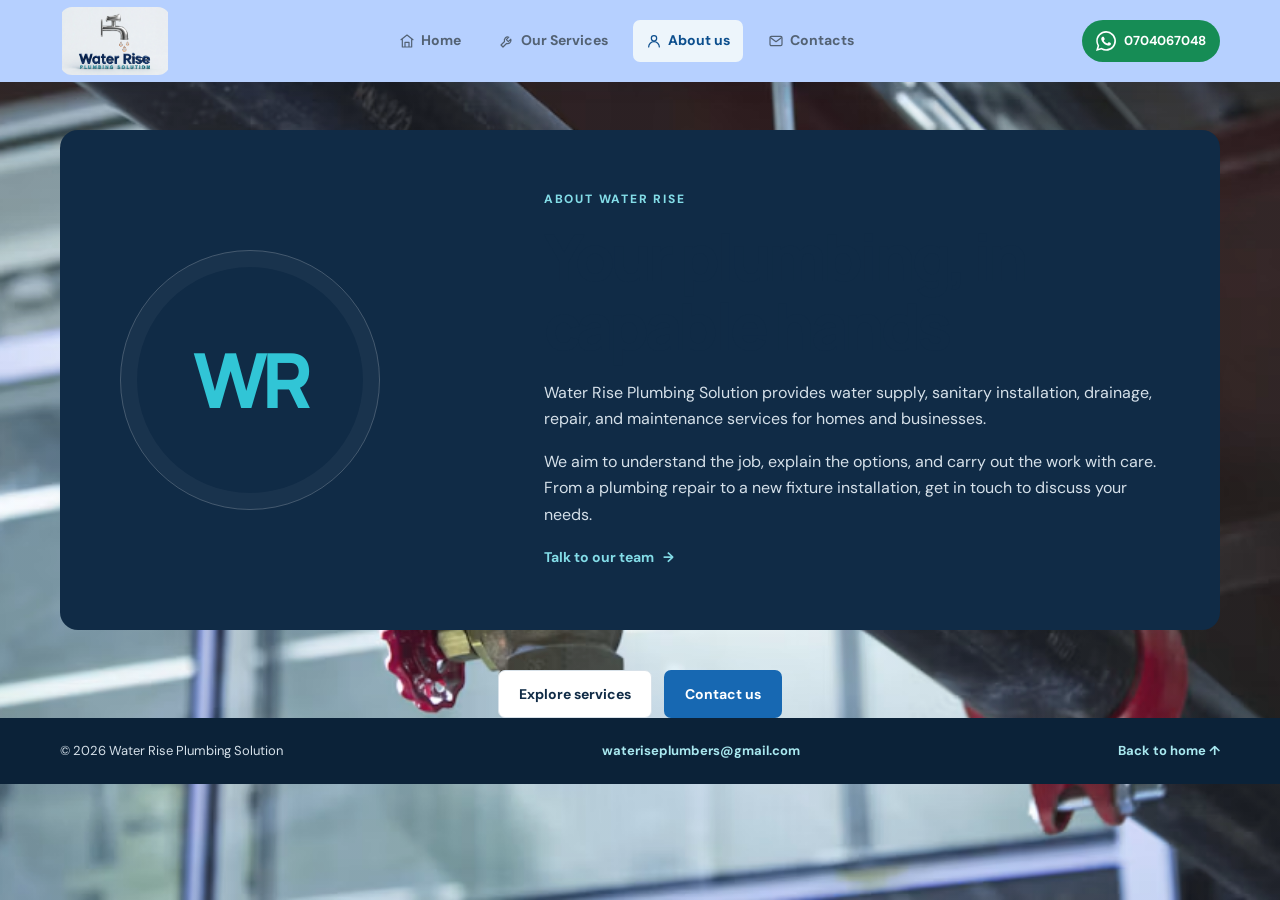
==== about.html @ 1c5c3721 "Add files via upload" ====
<!DOCTYPE html>
<html lang="en">
<head>
    <meta charset="UTF-8">
    <meta name="viewport" content="width=device-width, initial-scale=1.0">
    <meta name="description" content="Learn about Water Rise Plumbing Solution and our plumbing services.">
    <title>About Us | Water Rise Plumbing Solution</title>
    <link rel="stylesheet" href="style.css">
</head>
<body class="about-page-body">
    <header class="site-header">
        <nav class="navigation" aria-label="Main navigation">
            <a class="nav-logo" href="index.html" aria-label="Water Rise Plumbing Solution home">
                <img src="logo%20background.png" alt="Water Rise Plumbing Solution">
            </a>
            <div class="nav-links">
                <a class="nav-link" href="index.html"><svg viewBox="0 0 24 24" aria-hidden="true"><path d="m3 10 9-7 9 7M5 9v12h14V9M9 21v-7h6v7"/></svg><span>Home</span></a>
                <a class="nav-link" href="services.html"><svg viewBox="0 0 24 24" aria-hidden="true"><path d="M14.7 6.3a5 5 0 0 0-6.4 6.4L3 18l3 3 5.3-5.3a5 5 0 0 0 6.4-6.4L14 13l-3-3z"/></svg><span>Our Services</span></a>
                <a class="nav-link active" href="about.html" aria-current="page"><svg viewBox="0 0 24 24" aria-hidden="true"><circle cx="12" cy="8" r="4"/><path d="M4 21a8 8 0 0 1 16 0"/></svg><span>About us</span></a>
                <a class="nav-link" href="contact.html"><svg viewBox="0 0 24 24" aria-hidden="true"><rect x="3" y="5" width="18" height="14" rx="2"/><path d="m4 7 8 6 8-6"/></svg><span>Contacts</span></a>
            </div>
            <a class="whatsapp-link" href="https://wa.me/254704067048" target="_blank" rel="noopener noreferrer" aria-label="Chat with Water Rise on WhatsApp at 0704067048">
                <svg viewBox="0 0 24 24" aria-hidden="true"><path d="M20.5 3.5A11.8 11.8 0 0 0 12.1 0C5.6 0 .3 5.3.3 11.8c0 2.1.6 4.2 1.6 6L0 24l6.4-1.7a11.8 11.8 0 0 0 5.7 1.5h.1c6.5 0 11.8-5.3 11.8-11.8 0-3.2-1.2-6.2-3.5-8.5ZM12.1 21.8a9.9 9.9 0 0 1-5-1.4l-.4-.2-3.8 1 1-3.7-.3-.4a9.9 9.9 0 1 1 8.5 4.7Zm5.4-7.4c-.3-.2-1.7-.9-2-.9-.3-.1-.5-.2-.7.2-.2.3-.8.9-.9 1.1-.2.2-.3.2-.6.1-.3-.2-1.2-.4-2.3-1.4-.8-.7-1.4-1.6-1.5-1.9-.2-.3 0-.4.1-.6l.5-.5c.2-.2.2-.3.3-.5.1-.2 0-.4 0-.5 0-.2-.7-1.6-1-2.2-.2-.6-.5-.5-.7-.5h-.6c-.2 0-.5.1-.8.4-.3.3-1 1-1 2.4s1 2.7 1.1 2.9c.2.2 2 3.1 4.9 4.3.7.3 1.2.5 1.6.6.7.2 1.3.2 1.8.1.6-.1 1.7-.7 2-1.4.3-.7.3-1.3.2-1.4-.1-.1-.3-.2-.6-.4Z"/></svg>
                <span>0704067048</span>
            </a>
        </nav>
    </header>

    <main>
        <section class="about section-wrap about-page">
            <div class="about-mark" aria-hidden="true">WR</div>
            <div class="about-content">
                <p class="eyebrow">ABOUT WATER RISE</p>
                <h1>Your plumbing, in capable hands</h1>
                <p>Water Rise Plumbing Solution provides water supply, sanitary installation, drainage, repair, and maintenance services for homes and businesses.</p>
                <p>We aim to understand the job, explain the options, and carry out the work with care. From a plumbing repair to a new fixture installation, get in touch to discuss your needs.</p>
                <a class="text-link" href="contact.html">Talk to our team <span aria-hidden="true">→</span></a>
            </div>
        </section>
        <div class="home-actions section-wrap">
            <a class="button button-secondary" href="services.html">Explore services</a>
            <a class="button button-primary" href="contact.html">Contact us</a>
        </div>
    </main>

    <footer class="site-footer">
        <p>© <span id="year">2026</span> Water Rise Plumbing Solution</p>
        <a href="mailto:wateriseplumbers@gmail.com">wateriseplumbers@gmail.com</a>
        <a href="index.html">Back to home ↑</a>
    </footer>
</body>
</html>
---- style.css ----
@import url('https://fonts.googleapis.com/css2?family=DM+Sans:wght@400;500;600;700&family=Manrope:wght@500;600;700;800&display=swap');

:root {
    --navy: #102b46;
    --blue: #1768b2;
    --blue-dark: #0c4e8d;
    --cyan: #31c5d6;
    --ink: #203044;
    --muted: #657384;
    --pale: #f3f6f7;
    --white: #fff;
}

* {
    box-sizing: border-box;
}

html {
    scroll-behavior: smooth;
    scroll-padding-top: 96px;
}

body {
    min-width: 320px;
    margin: 0;
    color: var(--ink);
    background: var(--pale);
    font-family: "DM Sans", "Segoe UI", sans-serif;
    line-height: 1.65;
}

body.home-page {
    background:
        linear-gradient(rgba(243, 246, 247, .08), rgba(243, 246, 247, .08)),
        url("images/home-background.png") center / cover fixed;
}

body.contact-page-body {
    background:
        linear-gradient(rgba(243, 246, 247, .28), rgba(243, 246, 247, .28)),
        url("images/contact-background.png") center / cover fixed;
}

body.about-page-body {
    background:
        linear-gradient(rgba(243, 246, 247, .06), rgba(243, 246, 247, .06)),
        url("images/about-background.png") center / cover fixed;
}

a {
    color: inherit;
}

.site-header {
    position: sticky;
    z-index: 10;
    top: 0;
    background: #b6d0ff;
    box-shadow: 0 4px 20px rgba(16, 43, 70, .08);
    backdrop-filter: blur(12px);
}

.navigation {
    width: min(1160px, calc(100% - 48px));
    min-height: 82px;
    margin: 0 auto;
    display: grid;
    grid-template-columns: 110px 1fr auto;
    align-items: center;
    gap: 24px;
}

.nav-links {
    display: flex;
    align-items: center;
    justify-content: center;
    gap: 12px;
}

.nav-link {
    display: inline-flex;
    align-items: center;
    gap: 6px;
    padding: 9px 13px;
    border-radius: 7px;
    color: #536274;
    font-size: 14px;
    font-weight: 700;
    text-decoration: none;
    transition: color .2s ease, background .2s ease;
}

.nav-link svg {
    width: 16px;
    height: 16px;
    fill: none;
    stroke: currentColor;
    stroke-linecap: round;
    stroke-linejoin: round;
    stroke-width: 1.8;
}

.nav-link:hover,
.nav-link.active {
    color: var(--blue-dark);
    background: #edf5fb;
}

.nav-logo {
    display: flex;
    width: 110px;
    height: 68px;
    align-items: center;
    justify-content: center;
}

.whatsapp-link {
    display: inline-flex;
    min-height: 42px;
    align-items: center;
    justify-content: center;
    gap: 8px;
    padding: 0 14px;
    border-radius: 24px;
    color: var(--white);
    background: #168c55;
    font-size: 13px;
    font-weight: 700;
    text-decoration: none;
    transition: background .2s ease, transform .2s ease;
}

.whatsapp-link:hover {
    background: #107346;
    transform: translateY(-1px);
}

.whatsapp-link:focus-visible {
    outline: 3px solid var(--cyan);
    outline-offset: 3px;
}

.whatsapp-link svg {
    width: 20px;
    height: 20px;
    fill: currentColor;
}

.nav-logo img {
    display: block;
    width: 100%;
    height: 100%;
    border-radius: 12px;
    object-fit: contain;
}

.hero {
    width: min(1160px, calc(100% - 48px));
    min-height: 570px;
    margin: 0 auto;
    display: grid;
    align-items: center;
    padding: 48px 0 68px;
}

.hero-content {
    position: relative;
    z-index: 1;
    width: min(620px, 100%);
    padding: 38px;
    border: 1px solid rgba(255, 255, 255, .75);
    border-radius: 20px;
    background: rgba(255, 255, 255, .88);
    box-shadow: 0 18px 55px rgba(16, 43, 70, .09);
    backdrop-filter: blur(5px);
}

.eyebrow {
    margin: 0 0 12px;
    color: var(--blue);
    font-size: 12px;
    font-weight: 800;
    letter-spacing: .15em;
}

h1,
h2,
h3,
p {
    margin-top: 0;
}

h1,
h2,
h3 {
    color: var(--navy);
    font-family: "Manrope", "Segoe UI", sans-serif;
}

h1 {
    margin-bottom: 20px;
    font-size: clamp(2.6rem, 5vw, 4.3rem);
    font-weight: 800;
    letter-spacing: -.06em;
    line-height: 1.08;
}

h1 span {
    color: var(--blue);
}

.hero-description {
    max-width: 450px;
    margin-bottom: 26px;
    color: var(--muted);
    font-size: 17px;
}

.hero-actions {
    display: flex;
    flex-wrap: wrap;
    gap: 12px;
}

.button {
    display: inline-flex;
    min-height: 48px;
    align-items: center;
    justify-content: center;
    padding: 0 20px;
    border: 1px solid transparent;
    border-radius: 7px;
    font-size: 14px;
    font-weight: 700;
    text-decoration: none;
    transition: background .2s ease, transform .2s ease;
}

.button:hover {
    transform: translateY(-2px);
}

.button-primary {
    color: var(--white);
    background: var(--blue);
}

.button-primary:hover {
    background: var(--blue-dark);
}

.button-secondary {
    border-color: #d7e1e9;
    color: var(--navy);
    background: var(--white);
}

.button-secondary:hover {
    background: #edf5fb;
}

.section-wrap {
    width: min(1160px, calc(100% - 48px));
    margin: 0 auto;
}

.page-title {
    margin-bottom: 12px;
}

.home-intro {
    padding: 18px 0 90px;
}

.home-actions {
    display: flex;
    flex-wrap: wrap;
    justify-content: center;
    gap: 12px;
}

.page-cta {
    display: flex;
    align-items: center;
    justify-content: center;
    flex-wrap: wrap;
    gap: 18px;
    margin-top: 40px;
}

.page-cta p {
    margin: 0;
    color: var(--navy);
    font-weight: 700;
}

.services .page-cta p {
    color: #fff;
    text-shadow: 0 1px 3px rgba(16, 43, 70, .8);
}

.services {
    padding: 76px 0 90px;
    background:
        linear-gradient(rgba(243, 246, 247, .08), rgba(243, 246, 247, .08)),
        url("images/services-background.png") center / cover no-repeat;
    border-radius: 18px;
}

.services.section-wrap {
    width: 100%;
    padding-right: max(24px, calc((100% - 1160px) / 2));
    padding-left: max(24px, calc((100% - 1160px) / 2));
    border-radius: 0;
}

.section-heading {
    max-width: 620px;
    margin: 0 auto 34px;
    text-align: center;
}

.section-heading h2,
.about h2,
.contact h2 {
    margin-bottom: 12px;
    font-size: clamp(1.9rem, 3.5vw, 2.7rem);
    font-weight: 800;
    letter-spacing: -.045em;
    line-height: 1.15;
}

.section-heading > p:last-child,
.about-content > p:not(.eyebrow),
.contact > div > p:last-child {
    color: var(--muted);
}

.services .section-heading > p:last-child {
    color: #fff;
    text-shadow: 0 1px 3px rgba(16, 43, 70, .8);
}

.services .service-card p {
    color: #34495e;
}

.services .section-heading .eyebrow {
    color: #fff;
    text-shadow: 0 2px 4px rgba(16, 43, 70, .8);
}

.services .section-heading h1 {
    color: #ffdf32;
    text-shadow: 0 2px 4px rgba(16, 43, 70, .8);
}

.services .service-card h3 {
    color: #102b46;
}

.service-grid {
    display: grid;
    grid-template-columns: repeat(3, 1fr);
    gap: 18px;
}

.service-card {
    min-height: 220px;
    padding: 27px;
    border: 1px solid #e3eaf0;
    border-top: 4px solid var(--service-accent);
    border-radius: 13px;
    background: linear-gradient(145deg, var(--service-tint), #fff 78%);
    box-shadow: 0 12px 30px rgba(16, 43, 70, .05);
    transition: transform .2s ease, box-shadow .2s ease;
}

.service-card:hover {
    transform: translateY(-4px);
    box-shadow: 0 16px 34px rgba(16, 43, 70, .12);
}

.service-card:nth-child(1) {
    --service-accent: #d65b78;
    --service-tint: #fff0f3;
}

.service-card:nth-child(2) {
    --service-accent: #2585c5;
    --service-tint: #edf7ff;
}

.service-card:nth-child(3) {
    --service-accent: #159b83;
    --service-tint: #eaf9f4;
}

.service-card:nth-child(4) {
    --service-accent: #7756c8;
    --service-tint: #f3efff;
}

.service-card:nth-child(5) {
    --service-accent: #d18a1c;
    --service-tint: #fff7e8;
}

.service-card:nth-child(6) {
    --service-accent: #368b50;
    --service-tint: #eff8ed;
}

.service-card:nth-child(7) {
    --service-accent: #db643b;
    --service-tint: #fff1e9;
}

.service-number {
    display: inline-block;
    margin-bottom: 18px;
    color: var(--service-accent);
    font-family: "Manrope", "Segoe UI", sans-serif;
    font-size: 14px;
    font-weight: 800;
    letter-spacing: .1em;
}

.service-card h3 {
    margin-bottom: 9px;
    font-size: 19px;
}

.service-card p {
    margin-bottom: 0;
    color: var(--muted);
    font-size: 14px;
}

.work {
    padding: 18px 0 90px;
}

.work.section-wrap {
    width: 100%;
}

.work > .section-heading {
    width: min(620px, calc(100% - 48px));
    padding: 20px 24px;
    margin-right: auto;
    margin-left: auto;
    border-radius: 14px;
}

.work > .section-heading .eyebrow {
    color: #70e4ef;
}

.work > .section-heading h1 {
    color: #fff;
}

.work > .section-heading > p:last-child {
    color: #e4f2fb;
}

.photo-gallery {
    position: relative;
    width: 100%;
    margin: 0;
}

.gallery-track {
    display: grid;
    grid-template-columns: repeat(2, minmax(0, 1fr));
    align-items: center;
    gap: 20px;
}

.gallery-slide {
    position: relative;
    height: clamp(270px, 39vw, 465px);
    margin: 0;
    overflow: hidden;
    border: 1px solid #e3eaf0;
    background: #fff;
    box-shadow: 0 16px 36px rgba(16, 43, 70, .2), 0 4px 10px rgba(16, 43, 70, .08);
}

.gallery-slide img {
    display: block;
    width: 100%;
    height: 100%;
    object-fit: cover;
}

.gallery-slide figcaption {
    position: absolute;
    right: 0;
    bottom: 0;
    left: 0;
    padding: 34px 18px 16px;
    color: var(--white);
    background: linear-gradient(transparent, rgba(7, 24, 39, .78));
    font-size: 14px;
    font-weight: 700;
}

.gallery-track.is-carousel {
    display: flex;
    justify-content: center;
    gap: clamp(2px, .25vw, 4px);
    min-height: 371px;
}

.gallery-track.is-carousel .gallery-slide {
    display: none;
    flex: 0 0 16%;
    height: clamp(180px, 21.4vw, 259px);
    opacity: .76;
    transition: opacity .25s ease, transform .25s ease;
}

.gallery-track.is-carousel .gallery-slide.is-visible {
    display: block;
}

.gallery-track.is-carousel .gallery-slide.is-outer {
    flex-basis: 11%;
    height: clamp(160px, 19vw, 230px);
}

.gallery-track.is-carousel .gallery-slide.is-adjacent {
    flex-basis: 21%;
    height: clamp(210px, 25vw, 305px);
}

.gallery-track.is-carousel .gallery-slide.is-current {
    z-index: 1;
    flex-basis: 32%;
    height: clamp(248px, 30.4vw, 349px);
    opacity: 1;
}

.gallery-arrow {
    position: absolute;
    z-index: 2;
    top: 50%;
    display: grid;
    width: 41px;
    height: 41px;
    padding: 0;
    place-items: center;
    border: 0;
    border-radius: 50%;
    color: var(--blue);
    background: rgba(255, 255, 255, .94);
    box-shadow: 0 5px 22px rgba(16, 43, 70, .18);
    cursor: pointer;
    transform: translateY(-50%);
}

.gallery-arrow:hover {
    color: var(--white);
    background: var(--blue);
}

.gallery-arrow:focus-visible {
    outline: 3px solid var(--cyan);
    outline-offset: 3px;
}

.gallery-arrow svg {
    width: 18px;
    height: 18px;
    fill: none;
    stroke: currentColor;
    stroke-linecap: round;
    stroke-linejoin: round;
    stroke-width: 2.5;
}

.gallery-previous {
    left: 8px;
}

.gallery-next {
    right: 8px;
}

.gallery-count {
    margin: 20px 0 0;
    color: var(--muted);
    font-size: 13px;
    font-weight: 700;
    text-align: center;
}

.gallery-slide[role="button"] {
    touch-action: manipulation;
}

.gallery-viewer,
.gallery-viewer[hidden] {
    position: fixed;
    z-index: 100;
    inset: 0;
    display: flex;
    align-items: center;
    justify-content: center;
    padding: 48px;
    background: rgba(5, 16, 28, .94);
}

.gallery-viewer[hidden] {
    display: none;
}

.gallery-viewer-open {
    overflow: hidden;
}

.viewer-figure {
    display: grid;
    max-width: min(100%, 1200px);
    max-height: 100%;
    justify-items: center;
    gap: 12px;
    margin: 0;
}

.viewer-image {
    display: block;
    width: auto;
    height: auto;
    max-width: 100%;
    max-height: calc(100vh - 120px);
    object-fit: contain;
    box-shadow: 0 18px 55px rgba(0, 0, 0, .45);
}

.viewer-caption {
    color: #fff;
    font-size: 15px;
    font-weight: 700;
    text-align: center;
}

.viewer-close,
.viewer-arrow {
    position: absolute;
    display: grid;
    width: 48px;
    height: 48px;
    padding: 0;
    place-items: center;
    border: 1px solid rgba(255, 255, 255, .45);
    border-radius: 50%;
    color: #fff;
    background: rgba(16, 43, 70, .8);
    cursor: pointer;
}

.viewer-close {
    top: 20px;
    right: 20px;
    font-size: 32px;
    line-height: 1;
}

.viewer-arrow {
    top: 50%;
    transform: translateY(-50%);
}

.viewer-previous {
    left: 20px;
}

.viewer-next {
    right: 20px;
}

.viewer-arrow svg {
    width: 22px;
    height: 22px;
    fill: none;
    stroke: currentColor;
    stroke-linecap: round;
    stroke-linejoin: round;
    stroke-width: 2.5;
}

.viewer-close:hover,
.viewer-arrow:hover {
    color: var(--navy);
    background: #fff;
}

.viewer-close:focus-visible,
.viewer-arrow:focus-visible {
    outline: 3px solid var(--cyan);
    outline-offset: 3px;
}

.about {
    display: grid;
    grid-template-columns: .75fr 1.25fr;
    align-items: center;
    gap: 54px;
    padding: 60px;
    border-radius: 18px;
    background: var(--navy);
}

.about-page {
    margin-top: 48px;
    margin-bottom: 40px;
}

.about-mark {
    display: grid;
    width: min(100%, 260px);
    aspect-ratio: 1;
    place-items: center;
    border: 1px solid rgba(255, 255, 255, .22);
    border-radius: 50%;
    color: var(--cyan);
    font-family: "Manrope", "Segoe UI", sans-serif;
    font-size: 76px;
    font-weight: 800;
    letter-spacing: -.08em;
    box-shadow: inset 0 0 0 16px rgba(255, 255, 255, .04);
}

.about .eyebrow {
    color: #83dce7;
}

.about h2 {
    color: var(--white);
}

.about-content > p:not(.eyebrow) {
    max-width: 620px;
    color: #d5e0e9;
}

.text-link {
    display: inline-flex;
    align-items: center;
    gap: 9px;
    color: #83dce7;
    font-size: 14px;
    font-weight: 700;
    text-decoration: none;
}

.text-link:hover {
    color: var(--white);
}

.contact {
    display: flex;
    align-items: center;
    justify-content: space-between;
    gap: 24px;
    margin-top: 76px;
    margin-bottom: 76px;
    padding: 38px 44px;
    border: 1px solid #e3eaf0;
    border-radius: 14px;
    background: #dff1ff;
}

.contact-page {
    min-height: 340px;
    margin-top: 76px;
    margin-bottom: 76px;
}

.contact h2 {
    margin-bottom: 8px;
    font-size: clamp(1.7rem, 3vw, 2.3rem);
}

.contact > div > p:last-child {
    margin-bottom: 0;
}

.contact-intro {
    flex: 1;
}

.contact-details {
    display: flex;
    flex-wrap: wrap;
    gap: 14px 28px;
    margin-top: 23px;
}

.contact-details a {
    display: grid;
    gap: 2px;
    color: var(--navy);
    font-size: 14px;
    font-weight: 700;
    text-decoration: none;
    overflow-wrap: anywhere;
}

.contact-details a:hover {
    color: var(--blue);
}

.contact-details span {
    color: var(--muted);
    font-size: 11px;
    font-weight: 700;
    letter-spacing: .1em;
    text-transform: uppercase;
}

.social-links {
    display: grid;
    flex: 0 0 205px;
    gap: 8px;
    padding-left: 28px;
    border-left: 1px solid var(--blue);
}

.social-links p {
    margin: 0 0 3px;
    color: var(--navy);
    font-size: 14px;
    font-weight: 800;
}

.social-links a {
    display: flex;
    align-items: center;
    justify-content: space-between;
    gap: 10px;
    color: var(--blue-dark);
    font-size: 13px;
    font-weight: 700;
    text-decoration: none;
}

.social-link-label {
    display: inline-flex;
    align-items: center;
    gap: 9px;
}

.social-icon {
    display: block;
    width: 21px;
    height: 21px;
    flex: 0 0 21px;
}

.tiktok-icon {
    fill: var(--navy);
}

.tiktok-shadow {
    fill: #25f4ee;
    transform: translate(-1px, 1px);
}

.tiktok-mark {
    fill: #fe2c55;
    stroke: var(--navy);
    stroke-linejoin: round;
    stroke-width: .35px;
}

.instagram-icon {
    fill: none;
    stroke: #c13584;
    stroke-linecap: round;
    stroke-linejoin: round;
    stroke-width: 1.8px;
}

.instagram-dot {
    fill: #c13584;
    stroke: none;
}

.facebook-icon {
    fill: #1877f2;
}

.social-name {
    color: var(--blue-dark) !important;
    font-weight: 700 !important;
}

.social-links a span {
    color: var(--muted);
    font-weight: 500;
}

.social-links a:hover {
    color: var(--cyan);
}

.site-footer {
    display: flex;
    align-items: center;
    justify-content: space-between;
    gap: 16px;
    padding: 22px max(24px, calc((100% - 1160px) / 2));
    color: #d5e0e9;
    background: #0b2238;
    font-size: 13px;
}

.site-footer p {
    margin: 0;
}

.site-footer a {
    color: #a9e8ef;
    font-weight: 700;
    text-decoration: none;
}

@media (max-width: 760px) {
    html {
        scroll-padding-top: 82px;
    }

    .navigation {
        width: calc(100% - 28px);
        min-height: 0;
        grid-template-areas:
            "logo whatsapp"
            "links links";
        grid-template-columns: 1fr auto;
        gap: 4px 8px;
        padding: 6px 0 8px;
    }

    .nav-logo {
        grid-area: logo;
    }

    .nav-links {
        grid-area: links;
        justify-content: space-between;
        gap: 2px;
    }

    .nav-link {
        gap: 3px;
        padding: 6px 3px;
        font-size: 10px;
    }

    .nav-link svg {
        width: 14px;
        height: 14px;
    }

    .whatsapp-link {
        grid-area: whatsapp;
        min-height: 38px;
        gap: 5px;
        padding: 0 10px;
        font-size: 12px;
    }

    .whatsapp-link svg {
        width: 18px;
        height: 18px;
    }

    .nav-logo {
        width: 76px;
        height: 56px;
    }

    .hero {
        width: calc(100% - 28px);
        min-height: 0;
        padding: 30px 0 46px;
    }

    body.home-page {
        background-attachment: scroll;
    }

    body.contact-page-body {
        background-attachment: scroll;
    }

    body.about-page-body {
        background-attachment: scroll;
    }

    .hero-content {
        padding: 26px;
    }

    .section-wrap {
        width: calc(100% - 28px);
    }

    .services {
        padding: 48px 0 58px;
    }

    .services.section-wrap {
        padding-right: 14px;
        padding-left: 14px;
    }

    .home-intro {
        padding: 0 0 58px;
    }

    .service-grid {
        grid-template-columns: 1fr;
    }

    .work {
        padding: 0 0 58px;
    }

    .photo-gallery {
        width: calc(100% - 28px);
        margin-right: auto;
        margin-left: auto;
    }

    .service-card {
        min-height: 0;
    }

    .gallery-track,
    .gallery-track.is-carousel {
        display: grid;
        grid-template-columns: 1fr;
        gap: 22px;
        min-height: 0;
    }

    .gallery-track.is-carousel .gallery-slide,
    .gallery-track.is-carousel .gallery-slide.is-visible,
    .gallery-track.is-carousel .gallery-slide.is-current {
        display: block;
        width: 75%;
        max-width: 540px;
        height: auto;
        flex: auto;
        opacity: 1;
        margin-right: auto;
        margin-left: auto;
    }

    .gallery-track.has-focused-photo .gallery-slide {
        filter: blur(2px);
        opacity: .62;
        transition: filter .2s ease, opacity .2s ease, transform .2s ease;
    }

    .gallery-track.has-focused-photo .gallery-slide.is-focused {
        z-index: 2;
        filter: none;
        opacity: 1;
        transform: scale(1.32);
        box-shadow: 0 16px 38px rgba(16, 43, 70, .28);
    }

    .gallery-slide[role="button"] {
        cursor: zoom-in;
    }

    .gallery-slide.is-focused {
        cursor: zoom-out;
    }

    .gallery-slide:focus-visible {
        outline: 3px solid var(--blue);
        outline-offset: 4px;
    }

    .gallery-slide img {
        height: auto;
        max-height: 680px;
        object-fit: contain;
    }

    .gallery-arrow {
        display: none;
    }

    .about {
        grid-template-columns: 1fr;
        gap: 26px;
        padding: 30px 25px;
    }

    .about-page {
        margin-top: 28px;
        margin-bottom: 28px;
    }

    .about-mark {
        width: 130px;
        font-size: 42px;
    }

    .contact {
        align-items: flex-start;
        flex-direction: column;
        margin-top: 48px;
        margin-bottom: 48px;
        padding: 28px 24px;
    }

    .contact-page {
        min-height: 0;
        margin-top: 48px;
        margin-bottom: 48px;
    }

    .contact-details {
        flex-direction: column;
        gap: 13px;
    }

    .social-links {
        width: 100%;
        flex-basis: auto;
        padding: 18px 0 0;
        border-top: 1px solid var(--blue);
        border-left: 0;
    }

    .site-footer {
        align-items: flex-start;
        flex-direction: column;
    }
}

@media (max-width: 380px) {
    .nav-link {
        padding-right: 3px;
        padding-left: 3px;
        font-size: 10px;
    }

    .nav-logo {
        flex-basis: 64px;
        width: 64px;
    }

}
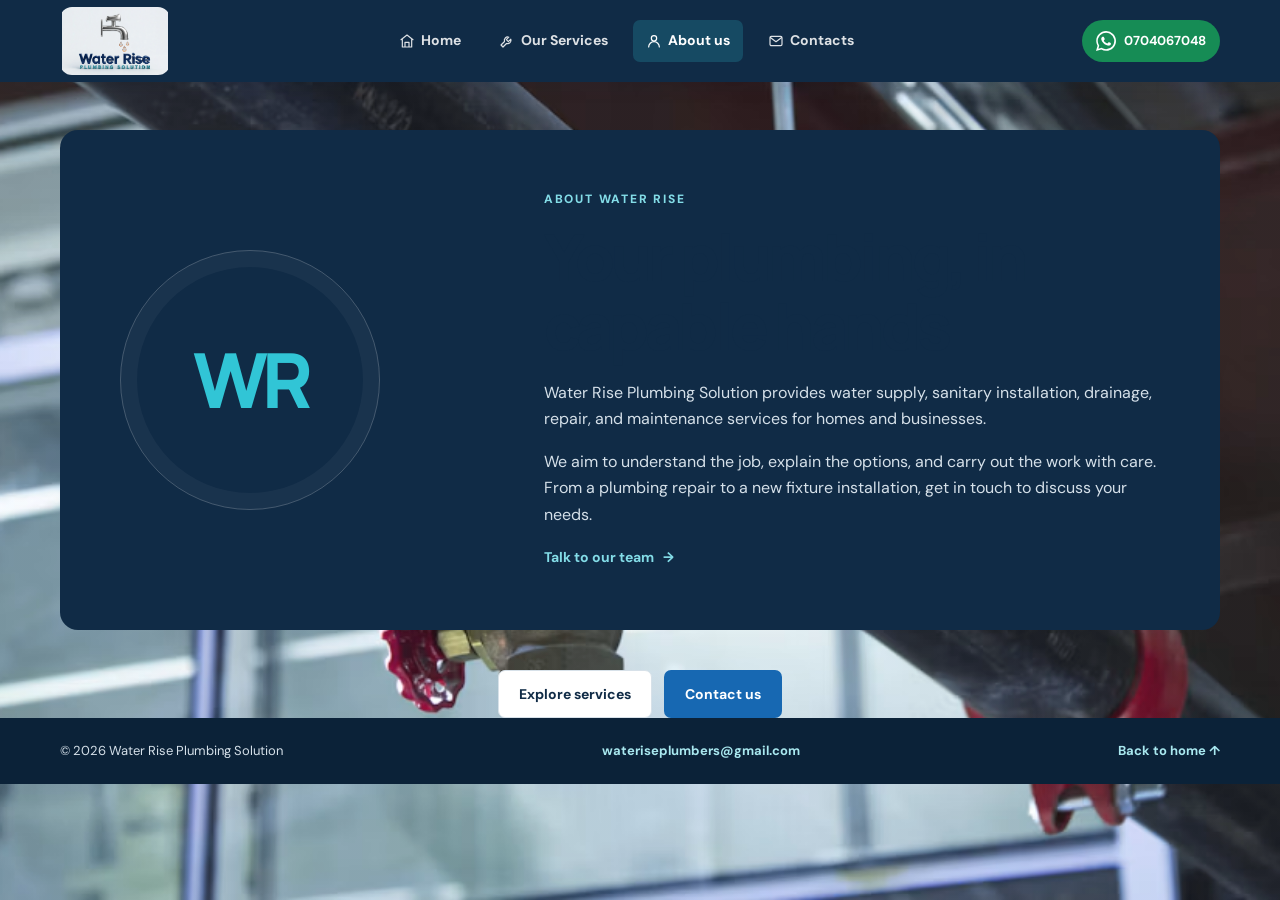
==== commit 3b99a6a6: "update Updated 22/11/2026" ====
--- a/about.html
+++ b/about.html
@@ -4,7 +4,8 @@
     <meta charset="UTF-8">
     <meta name="viewport" content="width=device-width, initial-scale=1.0">
     <meta name="description" content="Learn about Water Rise Plumbing Solution and our plumbing services.">
-    <title>About Us | Water Rise Plumbing Solution</title>
+    <title>About Us/Water Rise Plumbing Solution</title>
+    <link rel="icon" type="image/png" href="logo%20background.png">
     <link rel="stylesheet" href="style.css">
 </head>
 <body class="about-page-body">
@@ -13,7 +14,12 @@
             <a class="nav-logo" href="index.html" aria-label="Water Rise Plumbing Solution home">
                 <img src="logo%20background.png" alt="Water Rise Plumbing Solution">
             </a>
-            <div class="nav-links">
+            <button class="nav-toggle" type="button" aria-expanded="false" aria-controls="primary-navigation" aria-label="Open navigation">
+                <span></span>
+                <span></span>
+                <span></span>
+            </button>
+            <div class="nav-links" id="primary-navigation">
                 <a class="nav-link" href="index.html"><svg viewBox="0 0 24 24" aria-hidden="true"><path d="m3 10 9-7 9 7M5 9v12h14V9M9 21v-7h6v7"/></svg><span>Home</span></a>
                 <a class="nav-link" href="services.html"><svg viewBox="0 0 24 24" aria-hidden="true"><path d="M14.7 6.3a5 5 0 0 0-6.4 6.4L3 18l3 3 5.3-5.3a5 5 0 0 0 6.4-6.4L14 13l-3-3z"/></svg><span>Our Services</span></a>
                 <a class="nav-link active" href="about.html" aria-current="page"><svg viewBox="0 0 24 24" aria-hidden="true"><circle cx="12" cy="8" r="4"/><path d="M4 21a8 8 0 0 1 16 0"/></svg><span>About us</span></a>
@@ -48,5 +54,6 @@
         <a href="mailto:wateriseplumbers@gmail.com">wateriseplumbers@gmail.com</a>
         <a href="index.html">Back to home ↑</a>
     </footer>
+    <script src="nav.js" defer></script>
 </body>
 </html>
--- a/style.css
+++ b/style.css
@@ -55,7 +55,7 @@
     position: sticky;
     z-index: 10;
     top: 0;
-    background: #b6d0ff;
+    background: var(--navy);
     box-shadow: 0 4px 20px rgba(16, 43, 70, .08);
     backdrop-filter: blur(12px);
 }
@@ -77,13 +77,47 @@
     gap: 12px;
 }
 
+.nav-toggle {
+    display: none;
+    width: 42px;
+    height: 42px;
+    align-items: center;
+    justify-content: center;
+    flex-direction: column;
+    gap: 4px;
+    padding: 0;
+    border: 1px solid rgba(255, 255, 255, .35);
+    border-radius: 8px;
+    color: var(--white);
+    background: transparent;
+    cursor: pointer;
+}
+
+.nav-toggle span {
+    display: block;
+    width: 20px;
+    height: 2px;
+    border-radius: 999px;
+    background: currentColor;
+}
+
+.nav-toggle:hover,
+.nav-toggle:focus-visible {
+    background: rgba(49, 197, 214, .2);
+}
+
+.nav-toggle:focus-visible {
+    outline: 3px solid var(--cyan);
+    outline-offset: 3px;
+}
+
 .nav-link {
     display: inline-flex;
     align-items: center;
     gap: 6px;
     padding: 9px 13px;
     border-radius: 7px;
-    color: #536274;
+    color: rgba(255, 255, 255, .86);
     font-size: 14px;
     font-weight: 700;
     text-decoration: none;
@@ -102,8 +136,8 @@
 
 .nav-link:hover,
 .nav-link.active {
-    color: var(--blue-dark);
-    background: #edf5fb;
+    color: var(--white);
+    background: rgba(49, 197, 214, .2);
 }
 
 .nav-logo {
@@ -465,10 +499,28 @@
     color: #e4f2fb;
 }
 
+.work-copy {
+    display: none;
+    width: min(720px, calc(100% - 48px));
+    margin: 0 auto 28px;
+    color: #e4f2fb;
+}
+
+.work-copy p {
+    margin-bottom: 12px;
+}
+
+.work-copy p:last-child {
+    margin-bottom: 0;
+}
+
 .photo-gallery {
-    position: relative;
     width: 100%;
     margin: 0;
+}
+
+.gallery-carousel {
+    position: relative;
 }
 
 .gallery-track {
@@ -483,6 +535,7 @@
     height: clamp(270px, 39vw, 465px);
     margin: 0;
     overflow: hidden;
+    border-radius: 9px;
     border: 1px solid #e3eaf0;
     background: #fff;
     box-shadow: 0 16px 36px rgba(16, 43, 70, .2), 0 4px 10px rgba(16, 43, 70, .08);
@@ -510,6 +563,7 @@
 .gallery-track.is-carousel {
     display: flex;
     justify-content: center;
+    align-items: center;
     gap: clamp(2px, .25vw, 4px);
     min-height: 371px;
 }
@@ -518,6 +572,7 @@
     display: none;
     flex: 0 0 16%;
     height: clamp(180px, 21.4vw, 259px);
+    border-radius: 0;
     opacity: .76;
     transition: opacity .25s ease, transform .25s ease;
 }
@@ -541,6 +596,82 @@
     flex-basis: 32%;
     height: clamp(248px, 30.4vw, 349px);
     opacity: 1;
+}
+
+.gallery-secondary {
+    display: grid;
+    grid-template-columns: repeat(4, minmax(0, 1fr));
+    gap: 20px;
+    margin-top: 24px;
+}
+
+.gallery-secondary .gallery-slide {
+    height: clamp(270px, 28vw, 390px);
+    padding: 4px;
+    border: 1px solid var(--photo-accent, #1768b2);
+    border-radius: 10px;
+    background: linear-gradient(145deg, var(--photo-wash, #eaf3fc), #fff 72%);
+    box-shadow: 0 8px 18px rgba(16, 43, 70, .1);
+    transition: transform .25s ease, box-shadow .25s ease;
+}
+
+.gallery-secondary .gallery-photo-1 {
+    --photo-accent: #1768b2;
+    --photo-wash: #eaf3fc;
+}
+
+.gallery-secondary .gallery-photo-2 {
+    --photo-accent: #159b83;
+    --photo-wash: #e8f7f2;
+}
+
+.gallery-secondary .gallery-photo-3 {
+    --photo-accent: #d18a1c;
+    --photo-wash: #fff7e8;
+}
+
+.gallery-secondary .gallery-photo-4 {
+    --photo-accent: #7756c8;
+    --photo-wash: #f3efff;
+}
+
+.gallery-secondary .gallery-photo-5 {
+    --photo-accent: #d65b78;
+    --photo-wash: #fff0f3;
+}
+
+.gallery-secondary .gallery-photo-6 {
+    --photo-accent: #368b50;
+    --photo-wash: #eff8ed;
+}
+
+.gallery-secondary .gallery-photo-7 {
+    --photo-accent: #db643b;
+    --photo-wash: #fff1e9;
+}
+
+.gallery-secondary .gallery-photo-8 {
+    --photo-accent: #2585c5;
+    --photo-wash: #edf7ff;
+}
+
+.gallery-secondary .gallery-photo-9 {
+    --photo-accent: #158b9a;
+    --photo-wash: #e8f8fa;
+}
+
+.gallery-secondary .gallery-photo-10 {
+    --photo-accent: #9b6a2d;
+    --photo-wash: #fbf3e8;
+}
+
+.gallery-secondary .gallery-slide[role="button"] {
+    cursor: pointer;
+}
+
+.gallery-secondary .gallery-slide:focus-visible {
+    outline: 3px solid var(--photo-accent, #1768b2);
+    outline-offset: 3px;
 }
 
 .gallery-arrow {
@@ -561,6 +692,14 @@
     transform: translateY(-50%);
 }
 
+@media (hover: hover) and (pointer: fine) {
+    .gallery-secondary .gallery-slide:hover {
+        z-index: 1;
+        transform: translateY(-6px) scale(1.04);
+        box-shadow: 0 22px 42px rgba(16, 43, 70, .3), 0 5px 14px rgba(16, 43, 70, .12);
+    }
+}
+
 .gallery-arrow:hover {
     color: var(--white);
     background: var(--blue);
@@ -598,6 +737,7 @@
 }
 
 .gallery-slide[role="button"] {
+    cursor: pointer;
     touch-action: manipulation;
 }
 
@@ -929,6 +1069,10 @@
     text-decoration: none;
 }
 
+.home-contact-details {
+    display: none;
+}
+
 @media (max-width: 760px) {
     html {
         scroll-padding-top: 82px;
@@ -938,9 +1082,9 @@
         width: calc(100% - 28px);
         min-height: 0;
         grid-template-areas:
-            "logo whatsapp"
-            "links links";
-        grid-template-columns: 1fr auto;
+            "logo whatsapp toggle"
+            "links links links";
+        grid-template-columns: 1fr auto auto;
         gap: 4px 8px;
         padding: 6px 0 8px;
     }
@@ -949,16 +1093,34 @@
         grid-area: logo;
     }
 
+    .nav-toggle {
+        display: inline-flex;
+        grid-area: toggle;
+    }
+
     .nav-links {
         grid-area: links;
-        justify-content: space-between;
-        gap: 2px;
+        display: none;
+        width: min(190px, 100%);
+        justify-self: end;
+        flex-direction: column;
+        align-items: stretch;
+        gap: 4px;
+        padding: 8px;
+        border: 1px solid rgba(255, 255, 255, .16);
+        border-radius: 12px;
+        background: rgba(7, 24, 39, .94);
+    }
+
+    .navigation.is-open .nav-links {
+        display: flex;
     }
 
     .nav-link {
-        gap: 3px;
-        padding: 6px 3px;
-        font-size: 10px;
+        gap: 7px;
+        justify-content: flex-start;
+        padding: 8px 10px;
+        font-size: 13px;
     }
 
     .nav-link svg {
@@ -1031,12 +1193,25 @@
         padding: 0 0 58px;
     }
 
+    .work-copy {
+        display: block;
+        text-align: center;
+    }
+
+    .work > .section-heading h1 {
+        color: var(--blue);
+    }
+
     .photo-gallery {
         width: calc(100% - 28px);
         margin-right: auto;
         margin-left: auto;
     }
 
+    .gallery-secondary {
+        display: none;
+    }
+
     .service-card {
         min-height: 0;
     }
@@ -1044,8 +1219,8 @@
     .gallery-track,
     .gallery-track.is-carousel {
         display: grid;
-        grid-template-columns: 1fr;
-        gap: 22px;
+        grid-template-columns: repeat(2, minmax(0, 1fr));
+        gap: 14px;
         min-height: 0;
     }
 
@@ -1053,35 +1228,17 @@
     .gallery-track.is-carousel .gallery-slide.is-visible,
     .gallery-track.is-carousel .gallery-slide.is-current {
         display: block;
-        width: 75%;
-        max-width: 540px;
+        width: 100%;
+        max-width: none;
         height: auto;
+        aspect-ratio: 4 / 5;
         flex: auto;
         opacity: 1;
-        margin-right: auto;
-        margin-left: auto;
-    }
-
-    .gallery-track.has-focused-photo .gallery-slide {
-        filter: blur(2px);
-        opacity: .62;
-        transition: filter .2s ease, opacity .2s ease, transform .2s ease;
-    }
-
-    .gallery-track.has-focused-photo .gallery-slide.is-focused {
-        z-index: 2;
-        filter: none;
-        opacity: 1;
-        transform: scale(1.32);
-        box-shadow: 0 16px 38px rgba(16, 43, 70, .28);
+        margin: 0;
     }
 
     .gallery-slide[role="button"] {
-        cursor: zoom-in;
-    }
-
-    .gallery-slide.is-focused {
-        cursor: zoom-out;
+        cursor: pointer;
     }
 
     .gallery-slide:focus-visible {
@@ -1090,9 +1247,9 @@
     }
 
     .gallery-slide img {
-        height: auto;
-        max-height: 680px;
-        object-fit: contain;
+        height: 100%;
+        max-height: none;
+        object-fit: cover;
     }
 
     .gallery-arrow {
@@ -1146,6 +1303,39 @@
         align-items: flex-start;
         flex-direction: column;
     }
+
+    .home-contact-details {
+        display: grid;
+        width: 100%;
+        gap: 8px;
+        padding: 14px;
+        border: 1px solid rgba(255, 255, 255, .18);
+        border-radius: 10px;
+        background: rgba(255, 255, 255, .04);
+    }
+
+    .home-contact-details h2 {
+        margin: 0;
+        color: var(--white);
+        font-size: 16px;
+    }
+
+    .home-contact-details a {
+        display: grid;
+        color: #a9e8ef;
+        overflow-wrap: anywhere;
+    }
+
+    .home-contact-details a span {
+        color: #d5e0e9;
+        font-size: 10px;
+        letter-spacing: .1em;
+        text-transform: uppercase;
+    }
+
+    .home-footer-email {
+        display: none;
+    }
 }
 
 @media (max-width: 380px) {
